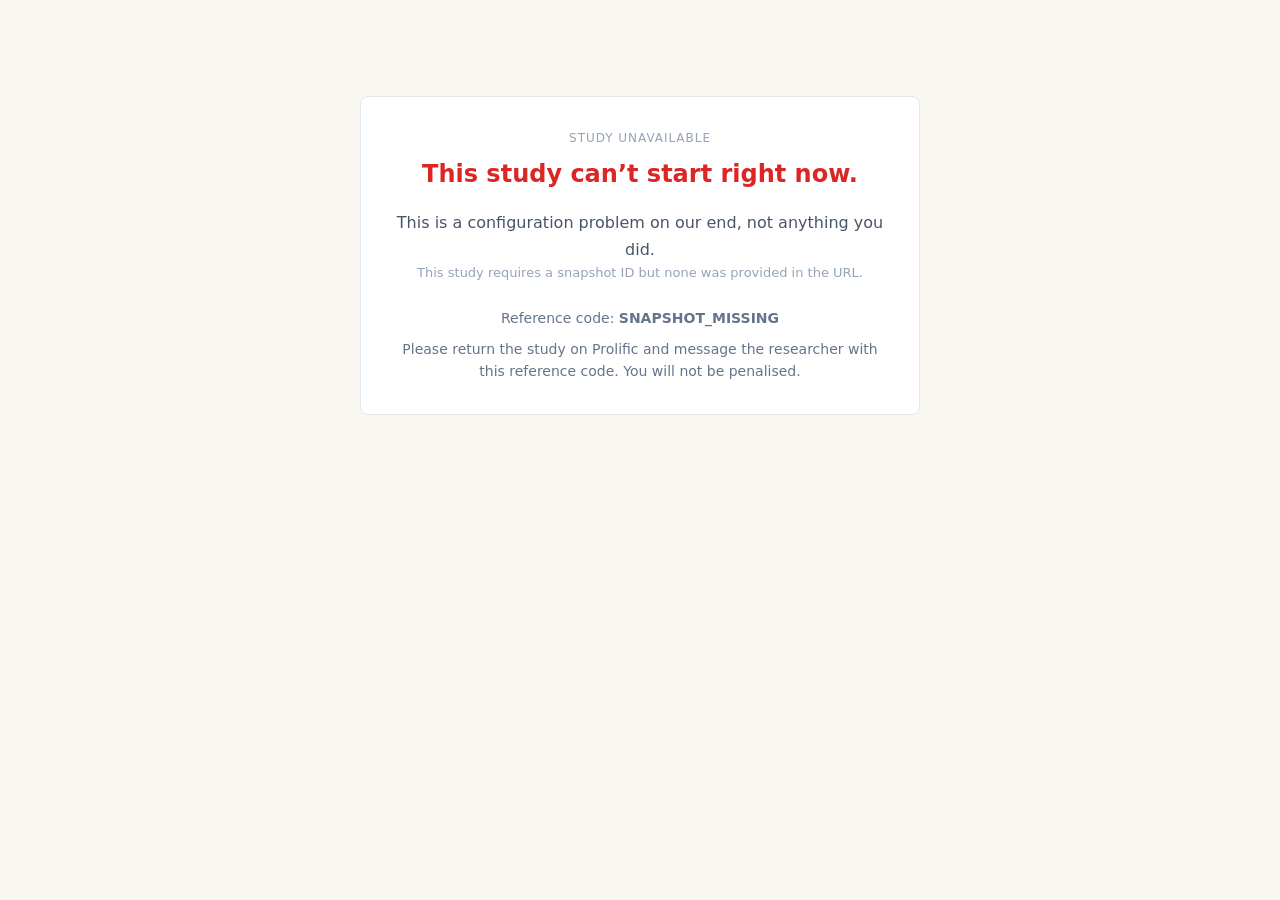
==== self-explanation-experiment-study2/index.html @ 9fc6888f "deploy: add study #2 alongside study #1 - self-explanation-experiment-study2/: full study #2 fronten" ====
<!DOCTYPE html>
<html lang="en">
<head>
  <meta charset="UTF-8">
  <meta name="viewport" content="width=device-width, initial-scale=1.0">
  <title>Self-Explanation Experiment</title>

  <!-- Resolve all paths from the card-games/ root so shared assets
       (js/cardex.js, rule-gallery/*.js, stim/, etc.) load correctly. -->
  <base href="../">

  <!-- Experiment-specific styles -->
  <link rel="stylesheet" href="self-explanation-experiment-study2/styles.css">
</head>
<body>

  <!-- Main application mount point.
       All UI is rendered dynamically into this container by app.js. -->
  <div id="app"></div>

  <!-- ─── Shared dependencies ─── -->
  <!-- CyborgHunter: passive integrity monitor (loads first so app.js can
       boot it before snapshot fetch — see design v2 §9.2).
       Vendored alongside study #2 so it doesn't have to share with study #1
       on card-games-demo, which carries a different cyborg-hunter build.
       See self-explanation-experiment-study2/vendored/README.md. -->
  <script src="self-explanation-experiment-study2/vendored/cyborg-hunter.js"></script>

  <script>
  /* Roundtable Proof-of-Humanity — passive session-level integrity collector,
     wired the same way as the cyborg-hunter red-teaming bench studies. rt.js
     self-initializes from its data-* attributes and ships telemetry to
     Roundtable's servers. Its verdict is retrieved OUT-OF-BAND afterward via
     Roundtable's REST API, joined to this run by runId — which is also saved
     in the experiment payload as metadata.roundtableRunId.
     Gated: study #2 sessions only, and not under test automation. */
  (function () {
    var params = new URLSearchParams(window.location.search);
    if (params.get("study2") !== "1") return;        // study #2 sessions only
    if (navigator.webdriver) return;                  // skip automated tests — no junk RT sessions
    var ROUNDTABLE_SITE_KEY = "pub-g8UmIPDFhjzGHNnngOWR";
    var runId = params.get("PROLIFIC_PID")
      || ("se2-" + new Date().toISOString().replace(/[:.]/g, "-"));
    window.SE_ROUNDTABLE_RUN_ID = runId;              // app.js reads this for the payload join
    var condition = params.get("condition") || "";
    var s = document.createElement("script");
    s.src = "https://cdn.roundtable.ai/v1/rt.js";
    s.dataset.siteKey = ROUNDTABLE_SITE_KEY;
    s.dataset.userId = runId;
    s.dataset.tags = "study:se2,condition:" + condition + ",runId:" + runId;
    s.onerror = function (e) { console.error("[se-study2] Roundtable rt.js failed to load:", e); };
    s.onload = function () { console.log("[se-study2] Roundtable rt.js loaded; runId =", runId); };
    document.head.appendChild(s);
  })();
  </script>

  <!-- CardEx: card utilities, deck generation, rendering helpers -->
  <script src="js/cardex.js"></script>

  <!-- GalleryRules: 61 rule definitions with eval/generate functions -->
  <script src="rule-gallery/gallery-rules.js"></script>

  <!-- GallerySave: DataPipe + Cloudflare + local-download save cascade -->
  <script src="rule-gallery/gallery-save.js"></script>

  <!-- GalleryMouseTracker: records mouse movements during gallery phase -->
  <script src="rule-gallery/gallery-mouse-tracker.js"></script>

  <!-- GalleryFocusTracker: records tab visibility / focus changes -->
  <script src="rule-gallery/gallery-focus-tracker.js"></script>

  <!-- ─── Experiment modules (loaded in dependency order) ─── -->

  <!-- SEConfig: central configuration with URL-param overrides -->
  <script src="self-explanation-experiment-study2/config.js"></script>

  <!-- Study2Orderings: rule orderings and group assignments for study #2 -->
  <script src="self-explanation-experiment-study2/study2-orderings.js"></script>

  <!-- Study2Comprehension: 2-question, 2-attempt comprehension check for study #2 -->
  <script src="self-explanation-experiment-study2/study2-comprehension.js"></script>

  <!-- DevTools: console helpers for rapid exploration (loads early so
       it's available even if later modules error) -->
  <script src="self-explanation-experiment-study2/devtools.js"></script>

  <!-- AudioRecorder: microphone capture for verbal protocols -->
  <script src="self-explanation-experiment-study2/audio-recorder.js"></script>

  <!-- HandSelector: card selection UI for token prompts -->
  <script src="self-explanation-experiment-study2/hand-selector.js"></script>

  <!-- SnapshotLoader: fail-closed fetch + validation of the v2 snapshot -->
  <script src="self-explanation-experiment-study2/snapshot-loader.js"></script>

  <!-- UI: shared rendering helpers, layout, and CSS injection -->
  <script src="self-explanation-experiment-study2/ui.js"></script>

  <!-- Tutorial: instruction screens and practice trials -->
  <script src="self-explanation-experiment-study2/tutorial.js"></script>

  <!-- Game: single-rule trial loop (gallery → classify → explain) -->
  <script src="self-explanation-experiment-study2/game.js"></script>

  <!-- Curriculum: rule selection and ordering across the session -->
  <script src="self-explanation-experiment-study2/curriculum.js"></script>

  <!-- Recap: end-of-session summary and debrief -->
  <script src="self-explanation-experiment-study2/recap.js"></script>

  <!-- App: top-level orchestrator — wires modules together and starts -->
  <script src="self-explanation-experiment-study2/app.js"></script>

</body>
</html>
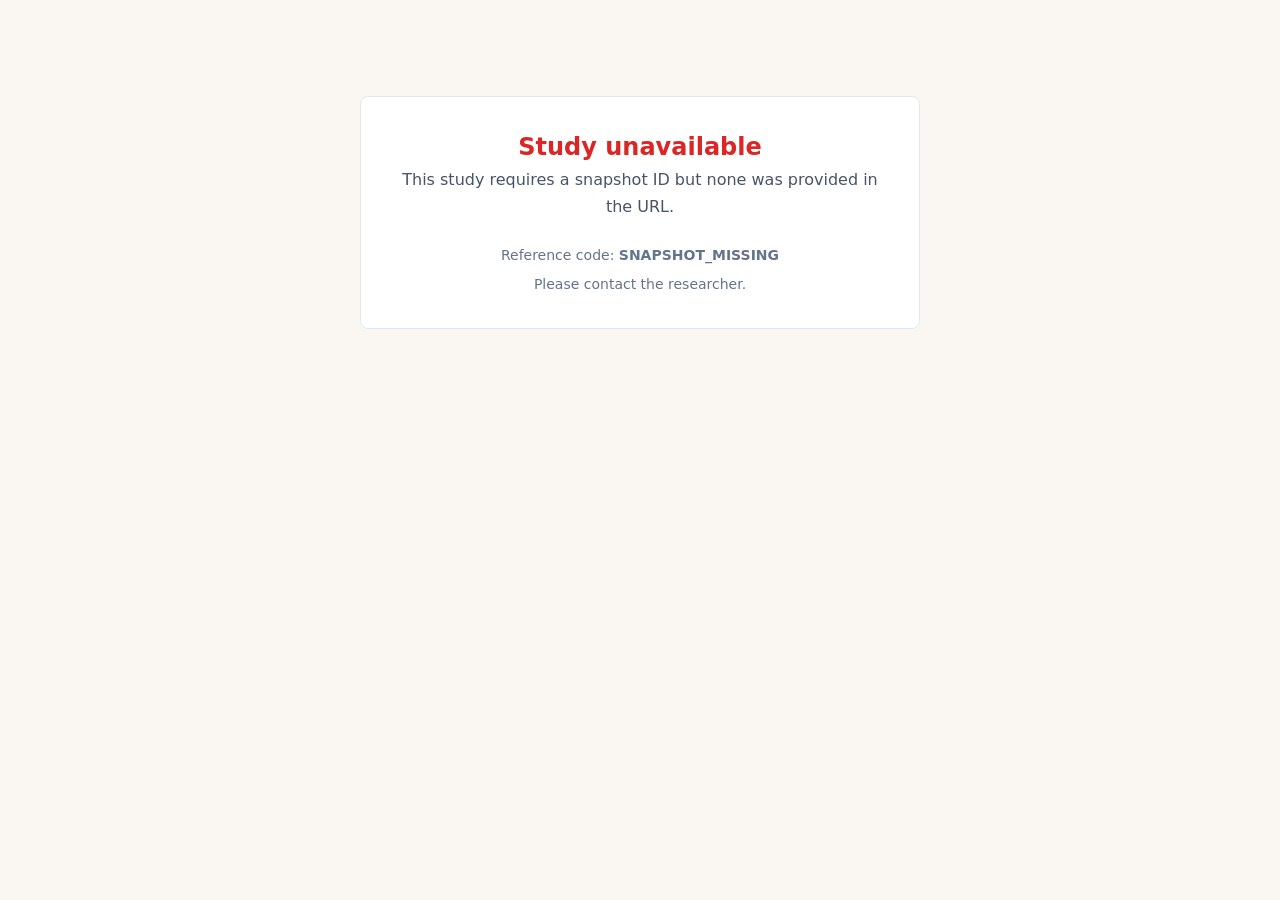
==== commit 91afbc52: "deploy: sync SE Study #2 prelaunch (sequences + exemplar shuffle + SE2 codes) Brings self-explanatio" ====
--- a/self-explanation-experiment-study2/index.html
+++ b/self-explanation-experiment-study2/index.html
@@ -10,7 +10,7 @@
   <base href="../">
 
   <!-- Experiment-specific styles -->
-  <link rel="stylesheet" href="self-explanation-experiment-study2/styles.css">
+  <link rel="stylesheet" href="self-explanation-experiment/styles.css">
 </head>
 <body>
 
@@ -23,8 +23,14 @@
        boot it before snapshot fetch — see design v2 §9.2).
        Vendored alongside study #2 so it doesn't have to share with study #1
        on card-games-demo, which carries a different cyborg-hunter build.
-       See self-explanation-experiment-study2/vendored/README.md. -->
-  <script src="self-explanation-experiment-study2/vendored/cyborg-hunter.js"></script>
+       See self-explanation-experiment/vendored/README.md. -->
+  <script src="self-explanation-experiment/vendored/cyborg-hunter.js"></script>
+
+  <!-- GuardFriction: active integrity layer (fullscreen enforcement, AI
+       refusal notices, content blurring during violations). Provides a
+       global `window.GuardFriction` API. Loaded after the core so the
+       core's IntegrityMonitor surface is available first. -->
+  <script src="self-explanation-experiment/vendored/extension-guard-friction.js"></script>
 
   <script>
   /* Roundtable Proof-of-Humanity — passive session-level integrity collector,
@@ -39,6 +45,13 @@
     if (params.get("study2") !== "1") return;        // study #2 sessions only
     if (navigator.webdriver) return;                  // skip automated tests — no junk RT sessions
     var ROUNDTABLE_SITE_KEY = "pub-g8UmIPDFhjzGHNnngOWR";
+    // Per lab convention (Tobi 2026-05-26):
+    //   - tags carry experimenter/project/experiment/condition (orthogonal
+    //     filterable categoricals); user_id (PROLIFIC_PID) goes in data-user-id
+    //     and is NOT duplicated into tags.
+    //   - The `runId` we keep on window.SE_ROUNDTABLE_RUN_ID for app.js to
+    //     join on at save time — it's the same as data-user-id, but doesn't
+    //     need to be a tag.
     var runId = params.get("PROLIFIC_PID")
       || ("se2-" + new Date().toISOString().replace(/[:.]/g, "-"));
     window.SE_ROUNDTABLE_RUN_ID = runId;              // app.js reads this for the payload join
@@ -47,7 +60,11 @@
     s.src = "https://cdn.roundtable.ai/v1/rt.js";
     s.dataset.siteKey = ROUNDTABLE_SITE_KEY;
     s.dataset.userId = runId;
-    s.dataset.tags = "study:se2,condition:" + condition + ",runId:" + runId;
+    s.dataset.tags =
+      "experimenter:can," +
+      "project:self-explanations," +
+      "experiment:study1," +
+      "condition:" + condition;
     s.onerror = function (e) { console.error("[se-study2] Roundtable rt.js failed to load:", e); };
     s.onload = function () { console.log("[se-study2] Roundtable rt.js loaded; runId =", runId); };
     document.head.appendChild(s);
@@ -72,44 +89,57 @@
   <!-- ─── Experiment modules (loaded in dependency order) ─── -->
 
   <!-- SEConfig: central configuration with URL-param overrides -->
-  <script src="self-explanation-experiment-study2/config.js"></script>
+  <script src="self-explanation-experiment/config.js"></script>
 
   <!-- Study2Orderings: rule orderings and group assignments for study #2 -->
-  <script src="self-explanation-experiment-study2/study2-orderings.js"></script>
+  <script src="self-explanation-experiment/study2-orderings.js"></script>
 
   <!-- Study2Comprehension: 2-question, 2-attempt comprehension check for study #2 -->
-  <script src="self-explanation-experiment-study2/study2-comprehension.js"></script>
+  <script src="self-explanation-experiment/study2-comprehension.js"></script>
+
+  <!-- Study2Consent: Stanford/CICL consent overlay (Promise-based, exposes
+       window.Study2Consent.run). Ported from rule-gallery's gallery-consent.js
+       with study-#2-specific localStorage key. -->
+  <script src="self-explanation-experiment/study2-consent.js"></script>
 
   <!-- DevTools: console helpers for rapid exploration (loads early so
        it's available even if later modules error) -->
-  <script src="self-explanation-experiment-study2/devtools.js"></script>
+  <script src="self-explanation-experiment/devtools.js"></script>
 
   <!-- AudioRecorder: microphone capture for verbal protocols -->
-  <script src="self-explanation-experiment-study2/audio-recorder.js"></script>
+  <script src="self-explanation-experiment/audio-recorder.js"></script>
 
   <!-- HandSelector: card selection UI for token prompts -->
-  <script src="self-explanation-experiment-study2/hand-selector.js"></script>
+  <script src="self-explanation-experiment/hand-selector.js"></script>
 
   <!-- SnapshotLoader: fail-closed fetch + validation of the v2 snapshot -->
-  <script src="self-explanation-experiment-study2/snapshot-loader.js"></script>
+  <script src="self-explanation-experiment/snapshot-loader.js"></script>
+
+  <!-- SequencesLoader: SE Study #2 rule-presentation sequence assignment.
+       Loads sequences_v1.json and computes hash-based per-PID sequence index. -->
+  <script src="self-explanation-experiment/sequences-loader.js"></script>
+
+  <!-- ExemplarShuffle: deterministic per-(PID, rule_id) permutation of
+       the 6 gallery exemplars. Applied at curriculum-build time. -->
+  <script src="self-explanation-experiment/exemplar-shuffle.js"></script>
 
   <!-- UI: shared rendering helpers, layout, and CSS injection -->
-  <script src="self-explanation-experiment-study2/ui.js"></script>
+  <script src="self-explanation-experiment/ui.js"></script>
 
   <!-- Tutorial: instruction screens and practice trials -->
-  <script src="self-explanation-experiment-study2/tutorial.js"></script>
+  <script src="self-explanation-experiment/tutorial.js"></script>
 
   <!-- Game: single-rule trial loop (gallery → classify → explain) -->
-  <script src="self-explanation-experiment-study2/game.js"></script>
+  <script src="self-explanation-experiment/game.js"></script>
 
   <!-- Curriculum: rule selection and ordering across the session -->
-  <script src="self-explanation-experiment-study2/curriculum.js"></script>
+  <script src="self-explanation-experiment/curriculum.js"></script>
 
   <!-- Recap: end-of-session summary and debrief -->
-  <script src="self-explanation-experiment-study2/recap.js"></script>
+  <script src="self-explanation-experiment/recap.js"></script>
 
   <!-- App: top-level orchestrator — wires modules together and starts -->
-  <script src="self-explanation-experiment-study2/app.js"></script>
+  <script src="self-explanation-experiment/app.js"></script>
 
 </body>
 </html>
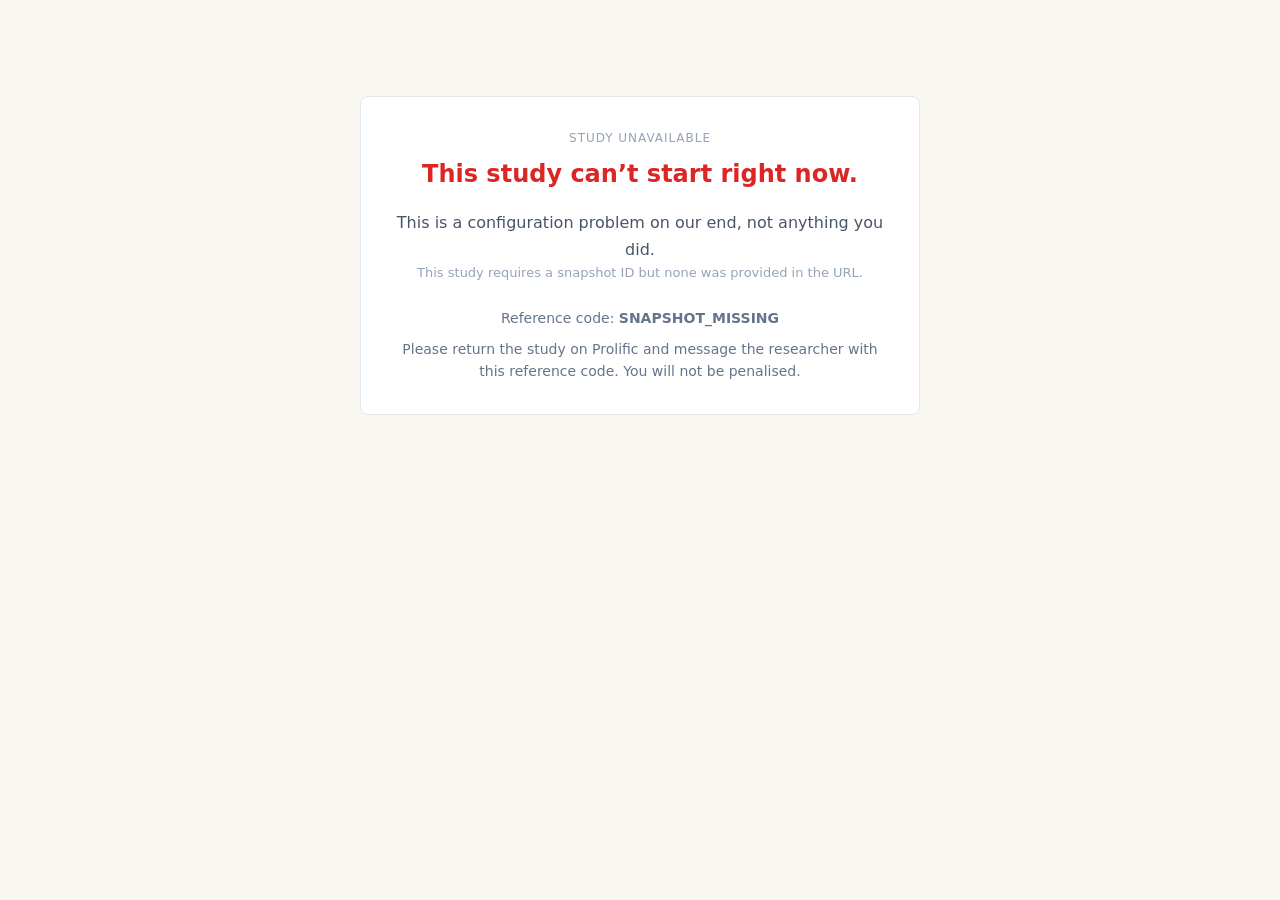
==== commit 5a894a0c: "fix(se-study2-deploy): correct index.html paths for -study2 subdir My earlier sync copied the worktr" ====
--- a/self-explanation-experiment-study2/index.html
+++ b/self-explanation-experiment-study2/index.html
@@ -10,7 +10,7 @@
   <base href="../">
 
   <!-- Experiment-specific styles -->
-  <link rel="stylesheet" href="self-explanation-experiment/styles.css">
+  <link rel="stylesheet" href="self-explanation-experiment-study2/styles.css">
 </head>
 <body>
 
@@ -23,14 +23,14 @@
        boot it before snapshot fetch — see design v2 §9.2).
        Vendored alongside study #2 so it doesn't have to share with study #1
        on card-games-demo, which carries a different cyborg-hunter build.
-       See self-explanation-experiment/vendored/README.md. -->
-  <script src="self-explanation-experiment/vendored/cyborg-hunter.js"></script>
+       See self-explanation-experiment-study2/vendored/README.md. -->
+  <script src="self-explanation-experiment-study2/vendored/cyborg-hunter.js"></script>
 
   <!-- GuardFriction: active integrity layer (fullscreen enforcement, AI
        refusal notices, content blurring during violations). Provides a
        global `window.GuardFriction` API. Loaded after the core so the
        core's IntegrityMonitor surface is available first. -->
-  <script src="self-explanation-experiment/vendored/extension-guard-friction.js"></script>
+  <script src="self-explanation-experiment-study2/vendored/extension-guard-friction.js"></script>
 
   <script>
   /* Roundtable Proof-of-Humanity — passive session-level integrity collector,
@@ -89,57 +89,57 @@
   <!-- ─── Experiment modules (loaded in dependency order) ─── -->
 
   <!-- SEConfig: central configuration with URL-param overrides -->
-  <script src="self-explanation-experiment/config.js"></script>
+  <script src="self-explanation-experiment-study2/config.js"></script>
 
   <!-- Study2Orderings: rule orderings and group assignments for study #2 -->
-  <script src="self-explanation-experiment/study2-orderings.js"></script>
+  <script src="self-explanation-experiment-study2/study2-orderings.js"></script>
 
   <!-- Study2Comprehension: 2-question, 2-attempt comprehension check for study #2 -->
-  <script src="self-explanation-experiment/study2-comprehension.js"></script>
+  <script src="self-explanation-experiment-study2/study2-comprehension.js"></script>
 
   <!-- Study2Consent: Stanford/CICL consent overlay (Promise-based, exposes
        window.Study2Consent.run). Ported from rule-gallery's gallery-consent.js
        with study-#2-specific localStorage key. -->
-  <script src="self-explanation-experiment/study2-consent.js"></script>
+  <script src="self-explanation-experiment-study2/study2-consent.js"></script>
 
   <!-- DevTools: console helpers for rapid exploration (loads early so
        it's available even if later modules error) -->
-  <script src="self-explanation-experiment/devtools.js"></script>
+  <script src="self-explanation-experiment-study2/devtools.js"></script>
 
   <!-- AudioRecorder: microphone capture for verbal protocols -->
-  <script src="self-explanation-experiment/audio-recorder.js"></script>
+  <script src="self-explanation-experiment-study2/audio-recorder.js"></script>
 
   <!-- HandSelector: card selection UI for token prompts -->
-  <script src="self-explanation-experiment/hand-selector.js"></script>
+  <script src="self-explanation-experiment-study2/hand-selector.js"></script>
 
   <!-- SnapshotLoader: fail-closed fetch + validation of the v2 snapshot -->
-  <script src="self-explanation-experiment/snapshot-loader.js"></script>
+  <script src="self-explanation-experiment-study2/snapshot-loader.js"></script>
 
   <!-- SequencesLoader: SE Study #2 rule-presentation sequence assignment.
        Loads sequences_v1.json and computes hash-based per-PID sequence index. -->
-  <script src="self-explanation-experiment/sequences-loader.js"></script>
+  <script src="self-explanation-experiment-study2/sequences-loader.js"></script>
 
   <!-- ExemplarShuffle: deterministic per-(PID, rule_id) permutation of
        the 6 gallery exemplars. Applied at curriculum-build time. -->
-  <script src="self-explanation-experiment/exemplar-shuffle.js"></script>
+  <script src="self-explanation-experiment-study2/exemplar-shuffle.js"></script>
 
   <!-- UI: shared rendering helpers, layout, and CSS injection -->
-  <script src="self-explanation-experiment/ui.js"></script>
+  <script src="self-explanation-experiment-study2/ui.js"></script>
 
   <!-- Tutorial: instruction screens and practice trials -->
-  <script src="self-explanation-experiment/tutorial.js"></script>
+  <script src="self-explanation-experiment-study2/tutorial.js"></script>
 
   <!-- Game: single-rule trial loop (gallery → classify → explain) -->
-  <script src="self-explanation-experiment/game.js"></script>
+  <script src="self-explanation-experiment-study2/game.js"></script>
 
   <!-- Curriculum: rule selection and ordering across the session -->
-  <script src="self-explanation-experiment/curriculum.js"></script>
+  <script src="self-explanation-experiment-study2/curriculum.js"></script>
 
   <!-- Recap: end-of-session summary and debrief -->
-  <script src="self-explanation-experiment/recap.js"></script>
+  <script src="self-explanation-experiment-study2/recap.js"></script>
 
   <!-- App: top-level orchestrator — wires modules together and starts -->
-  <script src="self-explanation-experiment/app.js"></script>
+  <script src="self-explanation-experiment-study2/app.js"></script>
 
 </body>
 </html>
